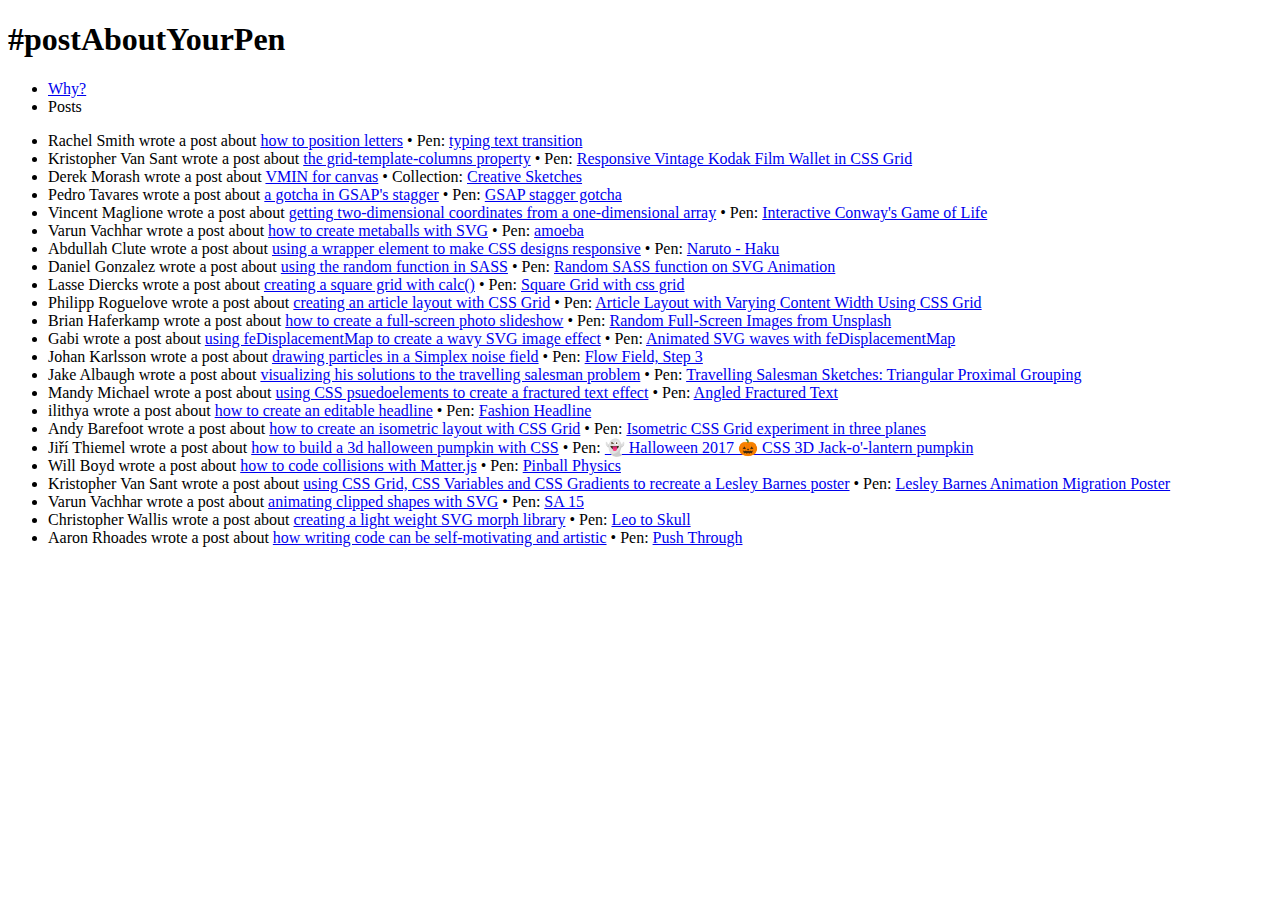
==== posts.html @ c2602004 "Add files via upload" ====
<!DOCTYPE html>
<html lang="en">
<head>
  
  <!--  Meta  -->
  <meta charset="UTF-8" />
  <title>#PostAboutYourPen</title>
  
  <meta name="twitter:card" content="summary">
  <meta name="twitter:site" content="@CodePen">
  <meta name="twitter:title" content="#PostAboutYourPen">
  <meta name="twitter:description" content="A challenge for Pen or Project creators: after you code a Pen or a Project, pick one part of the code you can explain and write a post about it.">
  <meta name="twitter:image" content="https://s3-us-west-2.amazonaws.com/codepen-thumbnails/Project/96873/thumbnail-temp.png">
  <meta name="twitter:creator" content="@rachsmithtweets">

  <meta property="og:title" content="#PostAboutYourPen" />
  <meta property="og:type" content="article" />
  <meta property="og:description" content="A challenge for Pen or Project creators: after you code a Pen or a Project, pick one part of the code you can explain and write a post about it." />
  <meta property="og:image" content="https://s3-us-west-2.amazonaws.com/codepen-thumbnails/Project/96873/thumbnail-temp.png" itemprop="thumbnailUrl" />
  <meta property="og:url" content="http://postaboutyourpen.online" />
  <meta property="og:site_name" content="Post About Your Pen" />
  <meta property="article:author" content="Rachel Smith" />
  
  <!--  Styles  -->
  <link rel="stylesheet" href="styles/index.processed.css">
  <link href="https://fonts.googleapis.com/css?family=PT+Sans|Patua+One" rel="stylesheet">
</head>
<body>
  
  <div class="wrap">
    <h1>#postAboutYourPen</h1>
    <nav>
      <ul class="nav">
        <li><a href="index.html">Why?</a></li>
        <li><span>Posts</span></li>
      </ul>
    </nav>

    <ul class="post-list">
      <li>Rachel Smith wrote a post about <a href="https://codepen.io/rachsmith/post/how-to-animate-individual-letters-with-the-correct-kerning">how to position letters</a> &bull; Pen: <a href="https://codepen.io/rachsmith/pen/oGEMbz">typing text transition</a></li>
      <li>Kristopher Van Sant wrote a post about <a href="https://codepen.io/KristopherVanSant/post/attempting-to-explain-a-tiny-bit-of-css-grid">the grid-template-columns property</a> &bull; Pen: <a href="https://codepen.io/KristopherVanSant/pen/VMBgYr">Responsive Vintage Kodak Film Wallet in CSS Grid</a></li>
      <li>Derek Morash wrote a post about <a href="https://codepen.io/derekmorash/post/vmin-for-canvas">VMIN for canvas</a> &bull; Collection: <a href="https://codepen.io/collection/DLRWGY/">Creative Sketches</a></li>
      <li>Pedro Tavares wrote a post about <a href="https://codepen.io/dipscom/post/gsap-s-big-fat-stagger-gotcha">a gotcha in GSAP's stagger</a> &bull; Pen: <a href="https://codepen.io/dipscom/pen/pWOpyV">GSAP stagger gotcha</a></li>
      <li>Vincent Maglione wrote a post about <a href="https://codepen.io/bigsweater/post/getting-two-dimensional-coordinates-from-a-one-dimensional-array">getting two-dimensional coordinates from a one-dimensional array</a> &bull; Pen: <a href="https://codepen.io/bigsweater/pen/borNym">Interactive Conway's Game of Life</a></li>
      <li>Varun Vachhar wrote a post about <a href="http://varun.ca/metaballs/">how to create metaballs with SVG</a> &bull; Pen: <a href="https://codepen.io/winkerVSbecks/pen/RLyNEE">amoeba</a></li>
      <li>Abdullah Clute wrote a post about <a href="https://codepen.io/Abdullahbc989/post/mobile-desktop-transition">using a wrapper element to make CSS designs responsive</a> &bull; Pen: <a href="https://codepen.io/Abdullahbc989/pen/yzQmOb">Naruto - Haku</a></li>
      <li>Daniel Gonzalez wrote a post about <a href="https://codepen.io/dan10gc/post/use-the-random-sass-function-to-create-unique-animations">using the random function in SASS</a> &bull; Pen: <a href="https://codepen.io/dan10gc/pen/gxxMrz">Random SASS function on SVG Animation</a></li>
      <li>Lasse Diercks wrote a post about <a href="https://codepen.io/lassediercks/post/breakdown-of-a-calc-for-a-square-grid">creating a square grid with calc()</a> &bull; Pen: <a href="https://codepen.io/lassediercks/pen/VMqMBm">Square Grid with css grid</a></li>
      <li>Philipp Roguelove wrote a post about <a href="https://codepen.io/kleinfreund/post/article-layout-with-varying-content-width-using-css-grid">creating an article layout with CSS Grid</a> &bull; Pen: <a href="https://codepen.io/kleinfreund/pen/aLQgYy">Article Layout with Varying Content Width Using CSS Grid</a></li>
      <li>Brian Haferkamp wrote a post about <a href="https://codepen.io/brianhaferkamp/post/full-screen-unsplash-slideshow">how to create a full-screen photo slideshow</a> &bull; Pen: <a href="https://codepen.io/brianhaferkamp/pen/jGXoZK">Random Full-Screen Images from Unsplash</a></li>
      <li>Gabi wrote a post about <a href="https://codepen.io/enxaneta/post/svg-waves-with-fedisplacementmap">using feDisplacementMap to create a wavy SVG image effect</a> &bull; Pen: <a href="https://codepen.io/enxaneta/pen/830e5e8ed7261e9e62849938110c726b">Animated SVG waves with feDisplacementMap</a></li>
      <li>Johan Karlsson wrote a post about <a href="https://codepen.io/DonKarlssonSan/post/particles-in-simplex-noise-flow-field">drawing particles in a Simplex noise field</a> &bull; Pen: <a href="https://codepen.io/DonKarlssonSan/pen/QqzWYj">Flow Field, Step 3</a></li>
      <li>Jake Albaugh wrote a post about <a href="https://codepen.io/jakealbaugh/post/the-travelling-salesman-problem">visualizing his solutions to the travelling salesman problem</a> &bull; Pen: <a href="https://codepen.io/jakealbaugh/pen/EvQpOJ">Travelling Salesman Sketches: Triangular Proximal Grouping</a>
      </li>
      <li>Mandy Michael wrote a post about <a href="https://codepen.io/mandymichael/post/css-fractured-text-effects">using CSS psuedoelements to create a fractured text effect</a> &bull; Pen: <a href="https://codepen.io/mandymichael/pen/dWWqjN">Angled Fractured Text</a>
      </li>
      <li>ilithya wrote a post about <a href="https://codepen.io/ilithya/post/fashion-headline">how to create an editable headline</a> &bull; Pen: <a href="https://codepen.io/ilithya/pen/vZYrjg">Fashion Headline</a>
      </li>
      <li>Andy Barefoot wrote a post about <a href="https://codepen.io/andybarefoot/post/isometric-layout-with-css-grid">how to create an isometric layout with CSS Grid</a> &bull; Pen: <a href="https://codepen.io/andybarefoot/pen/MERBPx">Isometric CSS Grid experiment in three planes</a>
      </li>
      <li>Jiří Thiemel wrote a post about <a href="https://codepen.io/ThiemelJiri/post/how-i-built-3d-css-only-halloween-jack-o-lantern-pumpkin">how to build a 3d halloween pumpkin with CSS</a> &bull; Pen: <a href="https://codepen.io/ThiemelJiri/pen/GMzwWy">👻 Halloween 2017 🎃 CSS 3D Jack-o'-lantern pumpkin</a>
      </li>
      <li>Will Boyd wrote a post about <a href="http://codersblock.com/blog/javascript-physics-with-matter-js/">how to code collisions with Matter.js</a> &bull; Pen: <a href="https://codepen.io/lonekorean/pen/KXLrVX">Pinball Physics</a>
      </li>
      <li>Kristopher Van Sant wrote a post about <a href="https://codepen.io/KristopherVanSant/post/recreating-lesley-barnes-animation-migration-poster">using CSS Grid, CSS Variables and CSS Gradients to recreate a Lesley Barnes poster</a> &bull; Pen: <a href="https://codepen.io/KristopherVanSant/pen/oGRdxY">Lesley Barnes Animation Migration Poster</a>
      </li>
      <li>Varun Vachhar wrote a post about <a href="http://varun.ca/clip-path/">animating clipped shapes with SVG</a> &bull; Pen: <a href="https://codepen.io/winkerVSbecks/pen/gXOdEL">SA 15</a>
      </li>
      <li>Christopher Wallis wrote a post about <a href="http://varun.ca/clip-path/">creating a light weight SVG morph library</a> &bull; Pen: <a href="https://codepen.io/notoriousb1t/pen/KyPoYm">Leo to Skull</a>
      </li>
      <li>Aaron Rhoades wrote a post about <a href="https://codepen.io/aaronrhoades/post/writing-code-can-be-self-motivating">how writing code can be self-motivating and artistic</a> &bull; Pen: <a href="https://codepen.io/aaronrhoades/pen/JOdJGX">Push Through</a>
      </li>
      
      
    </ul>
  </div>
  <canvas id="canvas-1"></canvas>
  <canvas id="canvas-2"></canvas>
  <script src="scripts/index.js" type="text/javascript"></script>
</body>
</html>
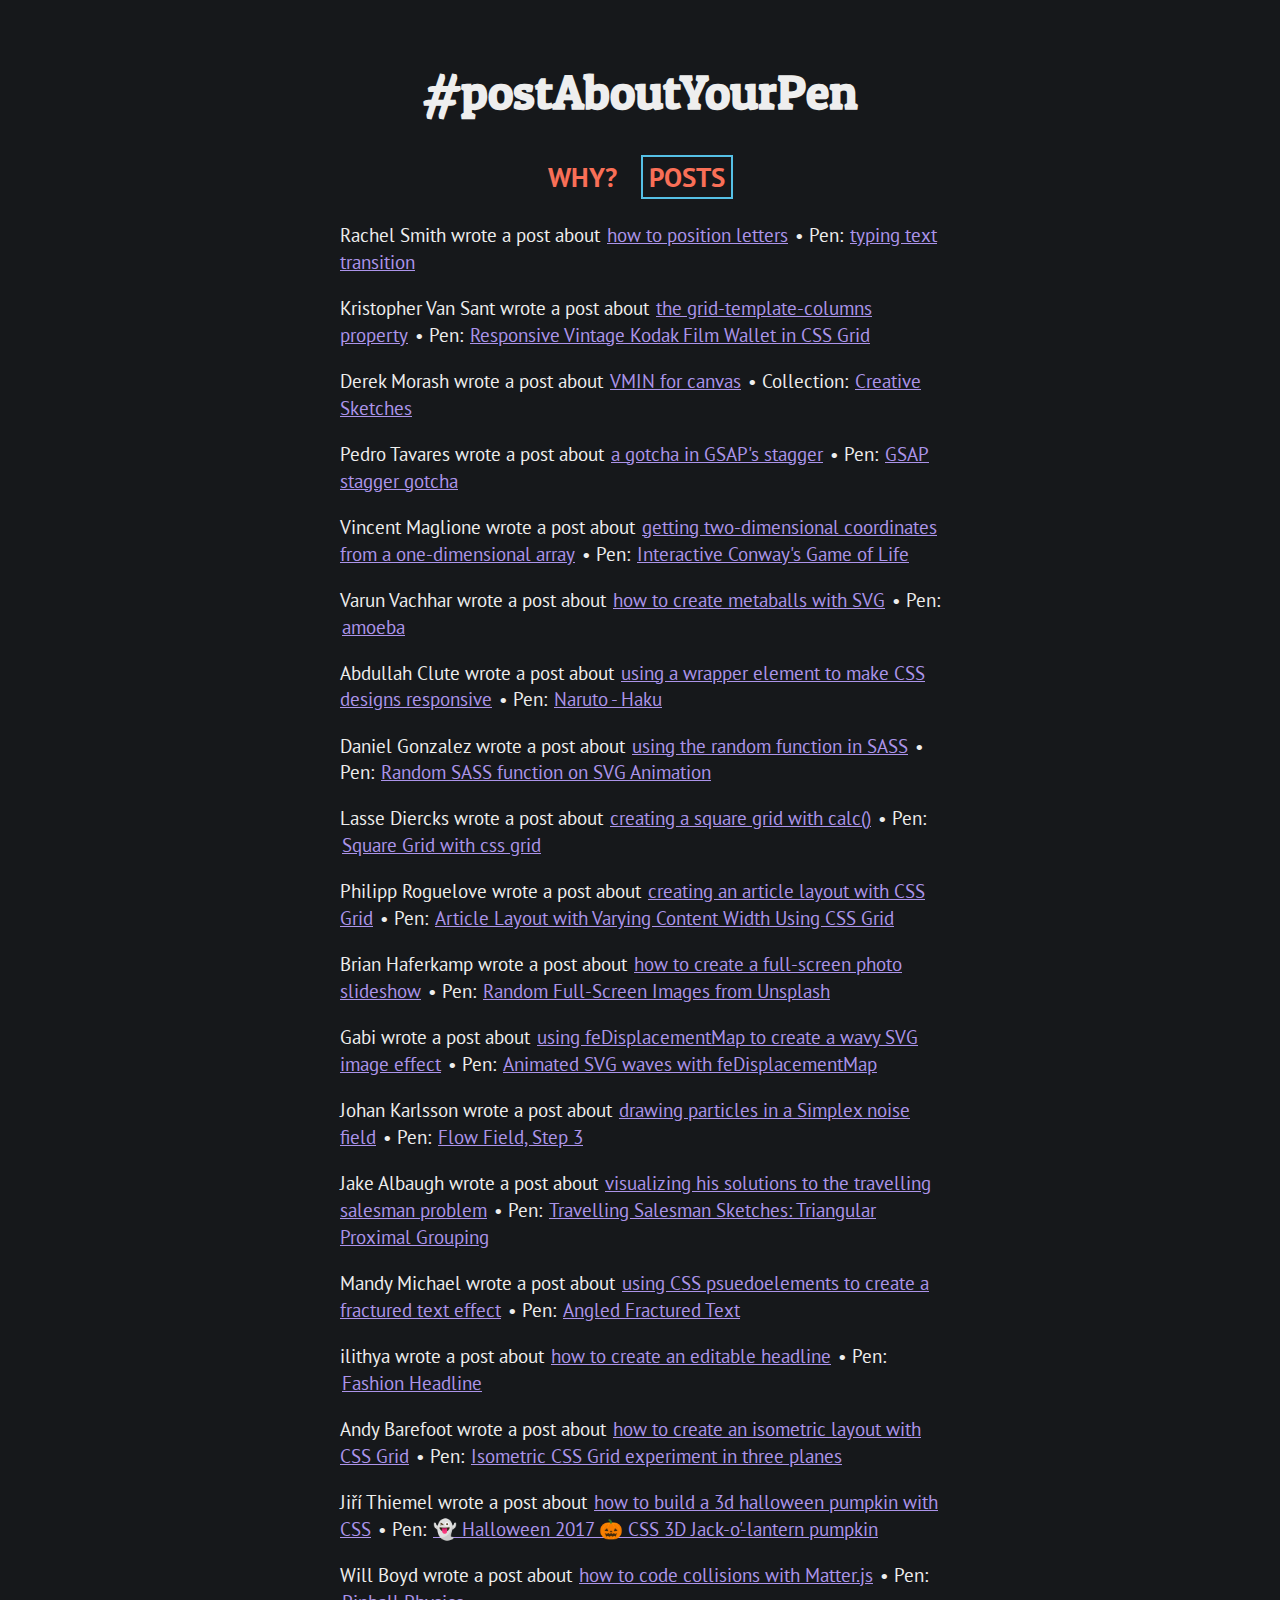
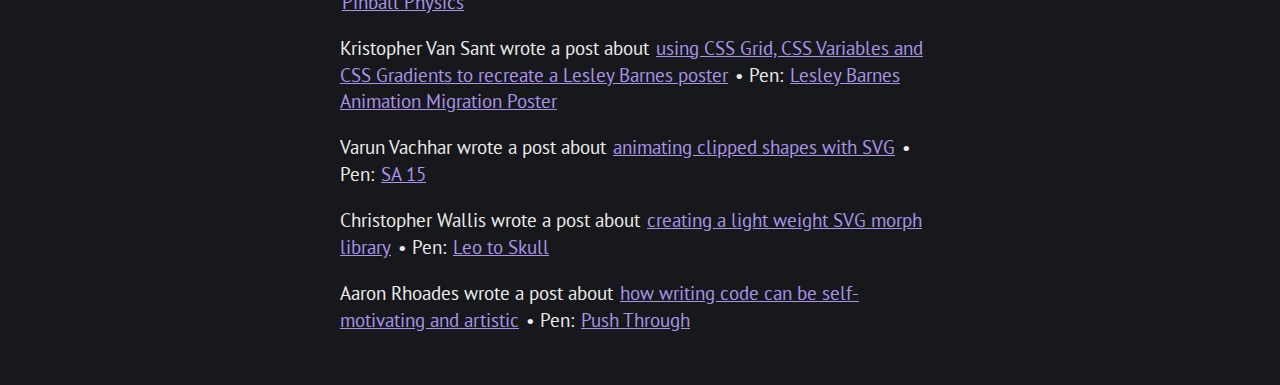
==== commit 26c88bd7: "Update posts.html" ====
--- a/posts.html
+++ b/posts.html
@@ -22,7 +22,7 @@
   <meta property="article:author" content="Rachel Smith" />
   
   <!--  Styles  -->
-  <link rel="stylesheet" href="styles/index.processed.css">
+  <link rel="stylesheet" href="index.processed.css">
   <link href="https://fonts.googleapis.com/css?family=PT+Sans|Patua+One" rel="stylesheet">
 </head>
 <body>
@@ -78,4 +78,4 @@
   <canvas id="canvas-2"></canvas>
   <script src="scripts/index.js" type="text/javascript"></script>
 </body>
-</html>+</html>
--- a/index.processed.css
+++ b/index.processed.css
@@ -0,0 +1,684 @@
+:root {
+  --dark-grey-color: #16181b;
+  --red-color: #EB5767;
+  --orange-color: #F96F57;
+  --yellow-color: #FECD60;
+  --green-color: #A1D26E;
+  --mint-color: #4FCEAE;
+  --aqua-color: #55C0E6;
+  --blue-color: #609EE9;
+  --purple-color: #AC94EA;
+  --pink-color: #EA89BE;
+}
+
+/*! normalize.css v7.0.0 | MIT License | github.com/necolas/normalize.css */
+
+/* Document
+   ========================================================================== */
+
+/**
+ * 1. Correct the line height in all browsers.
+ * 2. Prevent adjustments of font size after orientation changes in
+ *    IE on Windows Phone and in iOS.
+ */
+
+html {
+  line-height: 1.15;
+  /* 1 */
+  -ms-text-size-adjust: 100%;
+  /* 2 */
+  -webkit-text-size-adjust: 100%;
+  /* 2 */
+}
+
+/* Sections
+   ========================================================================== */
+
+/**
+ * Remove the margin in all browsers (opinionated).
+ */
+
+body {
+  margin: 0;
+}
+
+/**
+ * Add the correct display in IE 9-.
+ */
+
+article,
+aside,
+footer,
+header,
+nav,
+section {
+  display: block;
+}
+
+/**
+ * Correct the font size and margin on `h1` elements within `section` and
+ * `article` contexts in Chrome, Firefox, and Safari.
+ */
+
+h1 {
+  font-size: 2em;
+  margin: 0.67em 0;
+}
+
+/* Grouping content
+   ========================================================================== */
+
+/**
+ * Add the correct display in IE 9-.
+ * 1. Add the correct display in IE.
+ */
+
+figcaption,
+figure,
+main {
+  /* 1 */
+  display: block;
+}
+
+/**
+ * Add the correct margin in IE 8.
+ */
+
+figure {
+  margin: 1em 40px;
+}
+
+/**
+ * 1. Add the correct box sizing in Firefox.
+ * 2. Show the overflow in Edge and IE.
+ */
+
+hr {
+  box-sizing: content-box;
+  /* 1 */
+  height: 0;
+  /* 1 */
+  overflow: visible;
+  /* 2 */
+}
+
+/**
+ * 1. Correct the inheritance and scaling of font size in all browsers.
+ * 2. Correct the odd `em` font sizing in all browsers.
+ */
+
+pre {
+  font-family: monospace, monospace;
+  /* 1 */
+  font-size: 1em;
+  /* 2 */
+}
+
+/* Text-level semantics
+   ========================================================================== */
+
+/**
+ * 1. Remove the gray background on active links in IE 10.
+ * 2. Remove gaps in links underline in iOS 8+ and Safari 8+.
+ */
+
+a {
+  background-color: transparent;
+  /* 1 */
+  -webkit-text-decoration-skip: objects;
+  /* 2 */
+}
+
+/**
+ * 1. Remove the bottom border in Chrome 57- and Firefox 39-.
+ * 2. Add the correct text decoration in Chrome, Edge, IE, Opera, and Safari.
+ */
+
+abbr[title] {
+  border-bottom: none;
+  /* 1 */
+  text-decoration: underline;
+  /* 2 */
+  text-decoration: underline dotted;
+  /* 2 */
+}
+
+/**
+ * Prevent the duplicate application of `bolder` by the next rule in Safari 6.
+ */
+
+b,
+strong {
+  font-weight: inherit;
+}
+
+/**
+ * Add the correct font weight in Chrome, Edge, and Safari.
+ */
+
+b,
+strong {
+  font-weight: bolder;
+}
+
+/**
+ * 1. Correct the inheritance and scaling of font size in all browsers.
+ * 2. Correct the odd `em` font sizing in all browsers.
+ */
+
+code,
+kbd,
+samp {
+  font-family: monospace, monospace;
+  /* 1 */
+  font-size: 1em;
+  /* 2 */
+}
+
+/**
+ * Add the correct font style in Android 4.3-.
+ */
+
+dfn {
+  font-style: italic;
+}
+
+/**
+ * Add the correct background and color in IE 9-.
+ */
+
+mark {
+  background-color: #ff0;
+  color: #000;
+}
+
+/**
+ * Add the correct font size in all browsers.
+ */
+
+small {
+  font-size: 80%;
+}
+
+/**
+ * Prevent `sub` and `sup` elements from affecting the line height in
+ * all browsers.
+ */
+
+sub,
+sup {
+  font-size: 75%;
+  line-height: 0;
+  position: relative;
+  vertical-align: baseline;
+}
+
+sub {
+  bottom: -0.25em;
+}
+
+sup {
+  top: -0.5em;
+}
+
+/* Embedded content
+   ========================================================================== */
+
+/**
+ * Add the correct display in IE 9-.
+ */
+
+audio,
+video {
+  display: inline-block;
+}
+
+/**
+ * Add the correct display in iOS 4-7.
+ */
+
+audio:not([controls]) {
+  display: none;
+  height: 0;
+}
+
+/**
+ * Remove the border on images inside links in IE 10-.
+ */
+
+img {
+  border-style: none;
+}
+
+/**
+ * Hide the overflow in IE.
+ */
+
+svg:not(:root) {
+  overflow: hidden;
+}
+
+/* Forms
+   ========================================================================== */
+
+/**
+ * 1. Change the font styles in all browsers (opinionated).
+ * 2. Remove the margin in Firefox and Safari.
+ */
+
+button,
+input,
+optgroup,
+select,
+textarea {
+  font-family: sans-serif;
+  /* 1 */
+  font-size: 100%;
+  /* 1 */
+  line-height: 1.15;
+  /* 1 */
+  margin: 0;
+  /* 2 */
+}
+
+/**
+ * Show the overflow in IE.
+ * 1. Show the overflow in Edge.
+ */
+
+button,
+input {
+  /* 1 */
+  overflow: visible;
+}
+
+/**
+ * Remove the inheritance of text transform in Edge, Firefox, and IE.
+ * 1. Remove the inheritance of text transform in Firefox.
+ */
+
+button,
+select {
+  /* 1 */
+  text-transform: none;
+}
+
+/**
+ * 1. Prevent a WebKit bug where (2) destroys native `audio` and `video`
+ *    controls in Android 4.
+ * 2. Correct the inability to style clickable types in iOS and Safari.
+ */
+
+button,
+html [type="button"],
+[type="reset"],
+[type="submit"] {
+  -webkit-appearance: button;
+  /* 2 */
+}
+
+/**
+ * Remove the inner border and padding in Firefox.
+ */
+
+button::-moz-focus-inner,
+[type="button"]::-moz-focus-inner,
+[type="reset"]::-moz-focus-inner,
+[type="submit"]::-moz-focus-inner {
+  border-style: none;
+  padding: 0;
+}
+
+/**
+ * Restore the focus styles unset by the previous rule.
+ */
+
+button:-moz-focusring,
+[type="button"]:-moz-focusring,
+[type="reset"]:-moz-focusring,
+[type="submit"]:-moz-focusring {
+  outline: 1px dotted ButtonText;
+}
+
+/**
+ * Correct the padding in Firefox.
+ */
+
+fieldset {
+  padding: 0.35em 0.75em 0.625em;
+}
+
+/**
+ * 1. Correct the text wrapping in Edge and IE.
+ * 2. Correct the color inheritance from `fieldset` elements in IE.
+ * 3. Remove the padding so developers are not caught out when they zero out
+ *    `fieldset` elements in all browsers.
+ */
+
+legend {
+  box-sizing: border-box;
+  /* 1 */
+  color: inherit;
+  /* 2 */
+  display: table;
+  /* 1 */
+  max-width: 100%;
+  /* 1 */
+  padding: 0;
+  /* 3 */
+  white-space: normal;
+  /* 1 */
+}
+
+/**
+ * 1. Add the correct display in IE 9-.
+ * 2. Add the correct vertical alignment in Chrome, Firefox, and Opera.
+ */
+
+progress {
+  display: inline-block;
+  /* 1 */
+  vertical-align: baseline;
+  /* 2 */
+}
+
+/**
+ * Remove the default vertical scrollbar in IE.
+ */
+
+textarea {
+  overflow: auto;
+}
+
+/**
+ * 1. Add the correct box sizing in IE 10-.
+ * 2. Remove the padding in IE 10-.
+ */
+
+[type="checkbox"],
+[type="radio"] {
+  box-sizing: border-box;
+  /* 1 */
+  padding: 0;
+  /* 2 */
+}
+
+/**
+ * Correct the cursor style of increment and decrement buttons in Chrome.
+ */
+
+[type="number"]::-webkit-inner-spin-button,
+[type="number"]::-webkit-outer-spin-button {
+  height: auto;
+}
+
+/**
+ * 1. Correct the odd appearance in Chrome and Safari.
+ * 2. Correct the outline style in Safari.
+ */
+
+[type="search"] {
+  -webkit-appearance: textfield;
+  /* 1 */
+  outline-offset: -2px;
+  /* 2 */
+}
+
+/**
+ * Remove the inner padding and cancel buttons in Chrome and Safari on macOS.
+ */
+
+[type="search"]::-webkit-search-cancel-button,
+[type="search"]::-webkit-search-decoration {
+  -webkit-appearance: none;
+}
+
+/**
+ * 1. Correct the inability to style clickable types in iOS and Safari.
+ * 2. Change font properties to `inherit` in Safari.
+ */
+
+::-webkit-file-upload-button {
+  -webkit-appearance: button;
+  /* 1 */
+  font: inherit;
+  /* 2 */
+}
+
+/* Interactive
+   ========================================================================== */
+
+/*
+ * Add the correct display in IE 9-.
+ * 1. Add the correct display in Edge, IE, and Firefox.
+ */
+
+details,
+menu {
+  display: block;
+}
+
+/*
+ * Add the correct display in all browsers.
+ */
+
+summary {
+  display: list-item;
+}
+
+/* Scripting
+   ========================================================================== */
+
+/**
+ * Add the correct display in IE 9-.
+ */
+
+canvas {
+  display: inline-block;
+}
+
+/**
+ * Add the correct display in IE.
+ */
+
+template {
+  display: none;
+}
+
+/* Hidden
+   ========================================================================== */
+
+/**
+ * Add the correct display in IE 10-.
+ */
+
+[hidden] {
+  display: none;
+}
+
+h1:hover,
+.nav li a:hover {
+  animation: colorchange 3s infinite alternate;
+}
+
+@keyframes colorchange {
+  10% {
+    color: var(--red-color);
+  }
+  20% {
+    color: var(--orange-color);
+  }
+  30% {
+    color: var(--yellow-color);
+  }
+  40% {
+    color: var(--green-color);
+  }
+  50% {
+    color: var(--mint-color);
+  }
+  60% {
+    color: var(--aqua-color);
+  }
+  70% {
+    color: var(--blue-color);
+  }
+  80% {
+    color: var(--purple-color);
+  }
+  90% {
+    color: var(--pink-color);
+  }
+  100% {
+    color: var(--red-color);
+  }
+}
+
+@keyframes backgroundchange {
+  10% {
+    background: var(--red-color);
+  }
+  20% {
+    background: var(--orange-color);
+  }
+  30% {
+    background: var(--yellow-color);
+  }
+  40% {
+    background: var(--green-color);
+  }
+  50% {
+    background: var(--mint-color);
+  }
+  60% {
+    background: var(--aqua-color);
+  }
+  70% {
+    background: var(--blue-color);
+  }
+  80% {
+    background: var(--purple-color);
+  }
+  90% {
+    background: var(--pink-color);
+  }
+  100% {
+    background: var(--red-color);
+  }
+}
+
+html,
+body {
+  width: 100%;
+}
+
+body {
+  background: #f5f5f5;
+  text-align: center;
+  font-family: 'PT Sans', sans-serif;
+  background: var(--dark-grey-color);
+  color: #eee;
+}
+
+a {
+  color: var(--purple-color);
+}
+
+.wrap {
+  width: 90%;
+  max-width: 600px;
+  margin: 0 auto;
+  padding: 2em 0;
+}
+
+h1,
+h2 {
+  font-family: 'Patua One', cursive;
+}
+
+h1 {
+  color: #eee;
+  font-size: 3rem;
+}
+
+.nav {
+  list-style: none;
+  margin: 0px;
+  padding: 0px;
+}
+
+.nav li {
+  display: inline-block;
+  padding: 10px;
+  text-transform: uppercase;
+  font-weight: bold;
+  font-size: 1.7rem;
+  color: var(--orange-color);
+}
+
+.nav li span {
+  padding: 2px 6px;
+  border: 2px solid var(--aqua-color);
+}
+
+.nav li a {
+  text-decoration: none;
+  color: inherit;
+}
+
+p {
+  font-size: 1.1rem;
+  line-height: 1.4;
+}
+
+.emphasized {
+  color: var(--aqua-color);
+  font-size: 1.5rem;
+}
+
+.post-list {
+  margin: 0px;
+  padding: 0px;
+  line-height: 1.4;
+  font-size: 1.2rem;
+  list-style: none;
+  text-align: left;
+}
+
+.post-list li {
+  margin: 1em 0;
+}
+
+.post-list a {
+  padding: 2px;
+  position: relative;
+}
+
+.post-list a:hover {
+  background: #EF609B;
+  color: #fff;
+  animation: backgroundchange 3s infinite alternate;
+}
+
+@media (max-width: 700px) {
+  h1 {
+    font-size: 2rem;
+  }
+}
+
+#canvas-1,
+#canvas-2 {
+  width: 500px;
+  height: 400px;
+  position: absolute;
+}
+
+#canvas-1 {
+  left: 0px;
+  top: 0px;
+}
+
+#canvas-2 {
+  right: 0px;
+  top: 0px;
+}